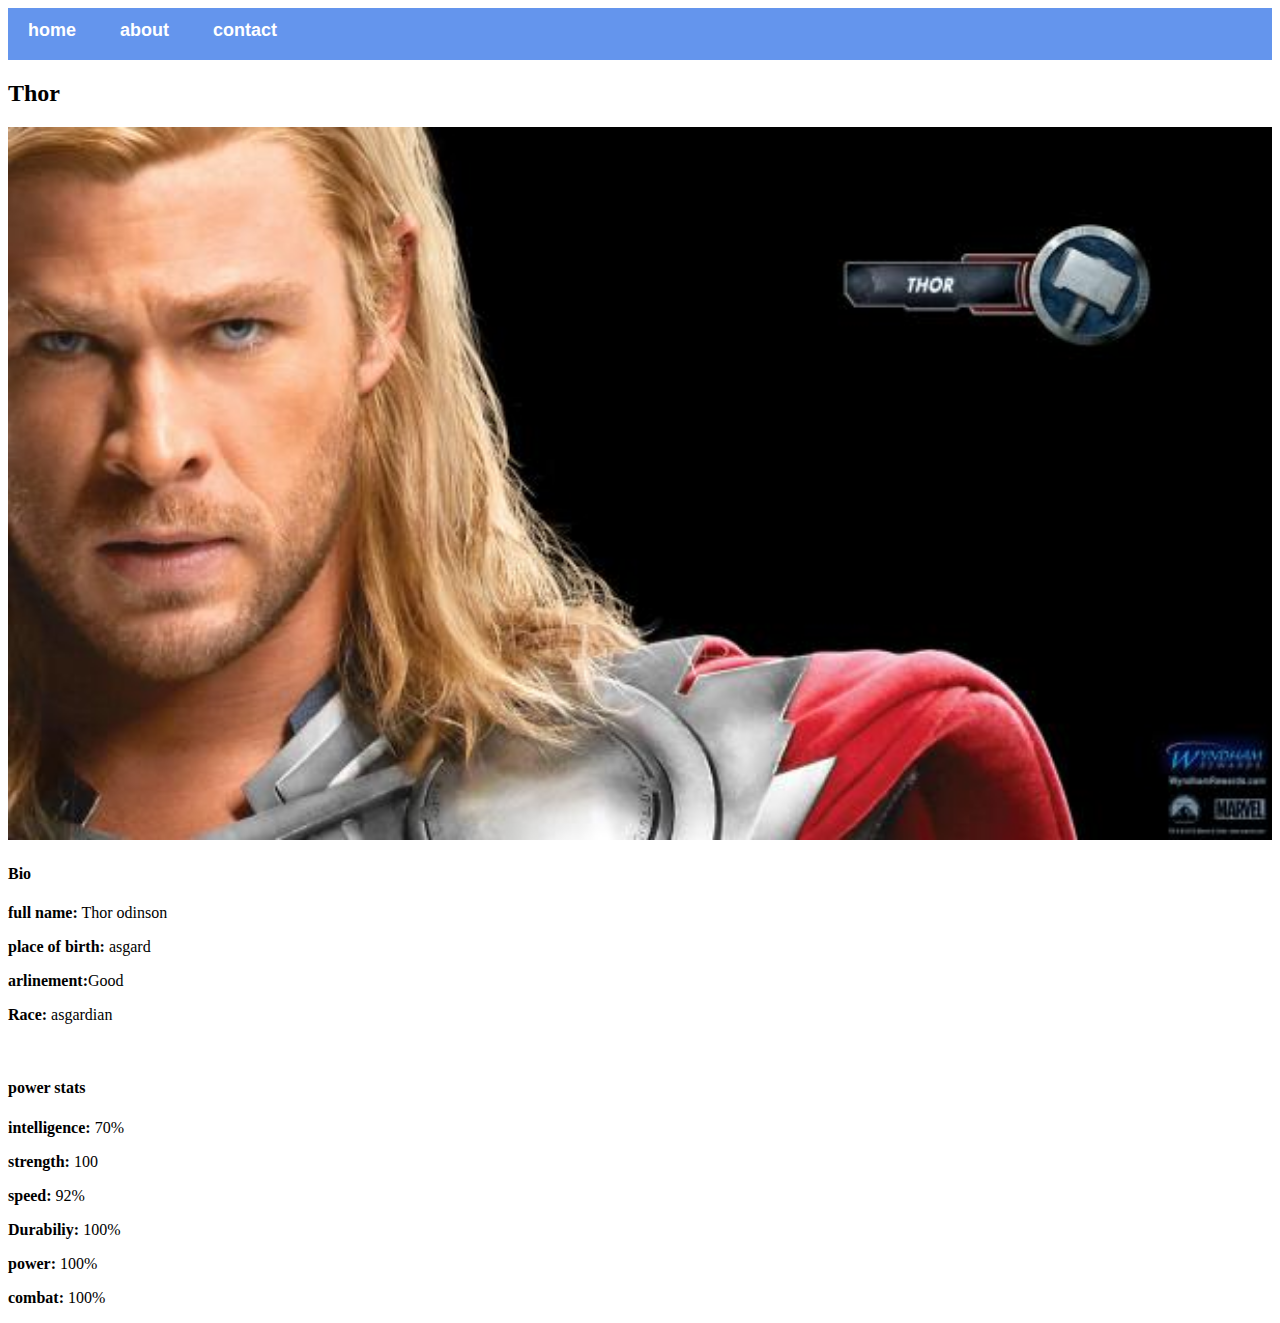
==== avenger-1.html @ 52ad3808 "assessment 5 submission" ====
<!DOCTYPE html>
<html>
    <head>
        <link rel="stylesheet" href="style.css">
    </head>
    <body>
        <div id="menu">
            <a href="index.html">home</a>
            <a href="about.html">about</a>
            <a href="contact.html">contact</a>
        </div> 
        <h2>Thor</h2>
    <div class="gallery">
        <img src="images/avengers_01.jpg"/>
    </div>
    <h4>Bio</h4>
    <p><b>full name:</b> Thor odinson</p>
    <p><b>place of birth:</b> asgard</p>
    <p><b>arlinement:</b>Good</p>
    <p><b>Race:</b> asgardian</p>
    <br>
    <h4>power stats</h4>
    <p><b>intelligence:</b> 70%</p>
    <p><b>strength:</b> 100</p>
    <p><b>speed:</b> 92%</p>
    <p><b>Durabiliy:</b> 100%</p>
    <p><b>power:</b> 100%</p>
    <p><b>combat:</b> 100%</p>
    </body>
</html>
---- style.css ----
.gallery img{
    width:100%;

}

#menu{
    width:100%;
    height:40px;
    background-color: cornflowerblue;
    padding-top: 12px;
}

#menu a{
    color:#ffffff;
    font-family: Arial, Helvetica, sans-serif;
    font-size: 18px;
    text-decoration: none;
    font-weight: 800;

    padding-left: 20px;
    padding-right: 20px;
}

#menu :hover{
    color:#5077bd;
}
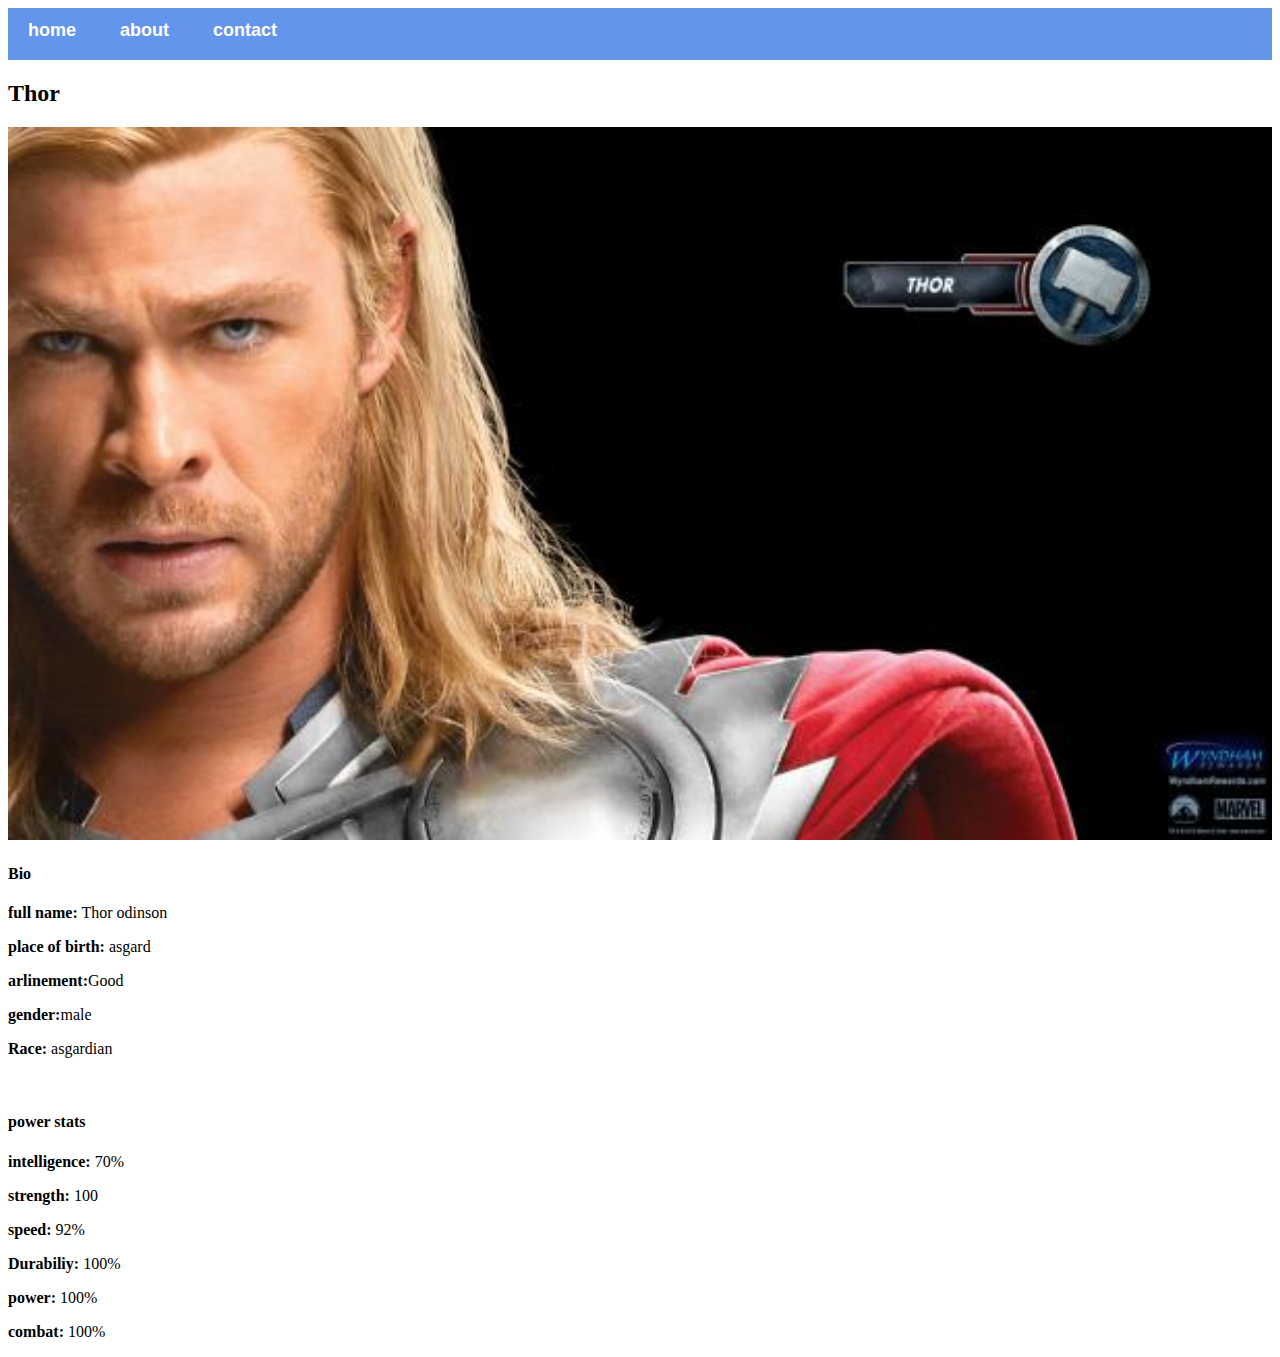
==== commit 221c2444: "updated submission" ====
--- a/avenger-1.html
+++ b/avenger-1.html
@@ -17,6 +17,7 @@
     <p><b>full name:</b> Thor odinson</p>
     <p><b>place of birth:</b> asgard</p>
     <p><b>arlinement:</b>Good</p>
+    <p><b>gender:</b>male</p>
     <p><b>Race:</b> asgardian</p>
     <br>
     <h4>power stats</h4>
